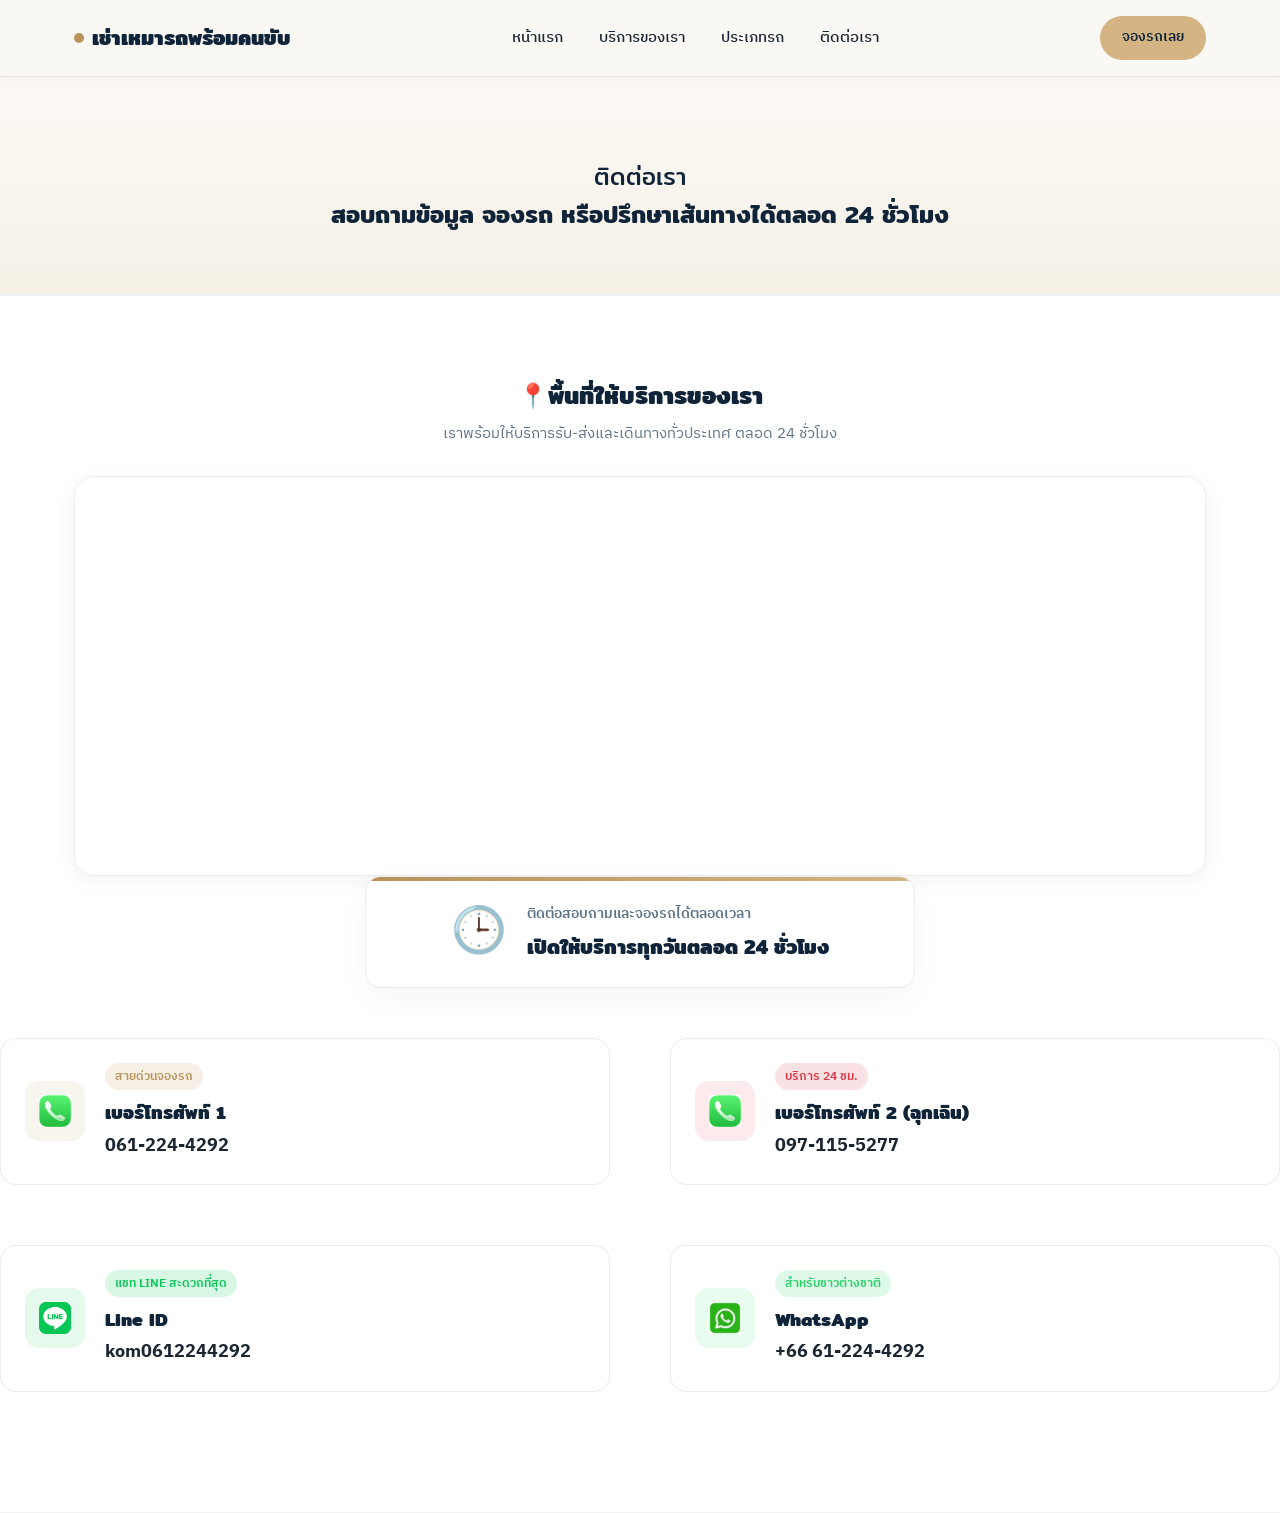
==== contact.html @ a7f238af "Add files via upload" ====
<!doctype html>
<html lang="th">
  <head>
    <meta charset="UTF-8" />
    <meta name="viewport" content="width=device-width, initial-scale=1.0" />
    <title>เช่าเหมารถพร้อมคนขับ | บริการรถส่วนตัว 24 ชม.</title>

    <link rel="preconnect" href="https://fonts.googleapis.com" />
    <link rel="preconnect" href="https://fonts.gstatic.com" crossorigin />
    <link
      href="https://fonts.googleapis.com/css2?family=IBM+Plex+Sans+Thai:wght@300;400;500;600&family=Mitr:wght@300;400;500;600&display=swap"
      rel="stylesheet"
    />

    <link rel="stylesheet" href="style.css?v=4" />
  </head>
  <body>
    <header class="navbar">
      <div class="container nav-inner">
        <a href="index.html" class="logo"
          ><span class="logo-mark"></span>เช่าเหมารถพร้อมคนขับ</a
        >
        <nav class="nav-links">
          <a href="index.html">หน้าแรก</a>
          <a href="services.html">บริการของเรา</a>
          <a href="vehicles.html">ประเภทรถ</a>
          <a href="contact.html">ติดต่อเรา</a>
        </nav>

        <div style="display: flex; align-items: center; gap: 10px">
          <a href="contact.html" class="nav-cta">จองรถเลย</a>
          <button class="hamburger-menu" aria-label="เปิดเมนู">
            <span></span>
            <span></span>
            <span></span>
          </button>
        </div>
      </div>
    </header>
    <!-- ใส่โค้ดนี้ไว้ก่อนปิดแท็ก body ในทุกๆ หน้า -->
    <script>
      document.addEventListener("DOMContentLoaded", function () {
        const hamburger = document.querySelector(".hamburger-menu");
        const navLinks = document.querySelector(".nav-links");

        if (hamburger && navLinks) {
          hamburger.addEventListener("click", function () {
            // สั่งเปิด-ปิดคลาส active เพื่อแสดง/ซ่อนเมนู
            navLinks.classList.toggle("active");
          });
        }
      });
    </script>
  </body>
</html>

<section class="page-header">
  <div class="container">
    <h1
      style="
        font-size: clamp(
          1.2rem,
          2.5vw,
          1.5rem
        ); /* ปรับขนาดให้เล็กลงตรงนี้ครับ */
        line-height: 1.6;
        font-weight: 400;
        max-width: 800px;
        margin: 0 auto;
      "
    >
      ติดต่อเรา<br />
      <strong style="color: var(--navy); font-weight: 600"
        >สอบถามข้อมูล จองรถ หรือปรึกษาเส้นทางได้ตลอด 24 ชั่วโมง</strong
      >
    </h1>
  </div>
</section>

<!-- เริ่มต้นส่วนที่ต้องการเปลี่ยนสีพื้นหลัง (ตัวอย่างใช้สีขาว --white หรือเปลี่ยนโค้ดสีได้ตามใจชอบ) -->
<section
  style="
    background-color: var(--white);
    padding: 60px 0;
    border-top: 1px solid rgba(15, 36, 56, 0.05);
    border-bottom: 1px solid rgba(15, 36, 56, 0.05);
  "
>
  <!-- ส่วนแผนที่หรือจุดให้บริการ (Google Maps Embed) -->
  <section style="padding: 20px 0 60px 0">
    <div class="container">
      <div style="text-align: center; margin-bottom: 30px">
        <h2 style="font-size: 1.5rem; color: var(--navy); margin-bottom: 8px">
          📍พื้นที่ให้บริการของเรา
        </h2>
        <p style="color: var(--slate); font-size: 0.95rem">
          เราพร้อมให้บริการรับ-ส่งและเดินทางทั่วประเทศ ตลอด 24 ชั่วโมง
        </p>
      </div>

      <!-- กรอบแผนที่สไตล์พรีเมียม -->
      <div
        style="
          width: 100%;
          height: 400px;
          border-radius: 20px;
          overflow: hidden;
          border: 1px solid rgba(15, 36, 56, 0.08);
          box-shadow: 0 4px 20px rgba(15, 36, 56, 0.06);
        "
      >
        <iframe
          src="https://www.google.com/maps/embed?pb=!1m18!1m12!1m3!1d3875.564756858169!2d100.5018!3d13.7563!2m3!1f0!2f0!3f0!3m2!1i1024!2i768!4f13.1!3m3!1m2!1s0x0%3A0x0!2zMTPCsDQ1JzIyLjciTiAxMDDCsDMwJzA2LjUiRQ!5e0!3m2!1sth!2sth!4v1620000000000!5m2!1sth!2sth"
          width="100%"
          height="100%"
          style="border: 0"
          allowfullscreen=""
          loading="lazy"
          referrerpolicy="no-referrer-when-downgrade"
        >
        </iframe>
      </div>
    </div>

    <!-- ส่วนเวลาทำการ: ดีไซน์ใหม่แบบแบนเนอร์มีมิติ -->
    <div class="service-hours-banner">
      <div class="hours-icon">🕒</div>
      <div class="hours-text">
        <span class="hours-subtitle">ติดต่อสอบถามและจองรถได้ตลอดเวลา</span>
        <h3 class="hours-title">เปิดให้บริการทุกวันตลอด 24 ชั่วโมง</h3>
      </div>
    </div>

    <!-- ส่วนรายการติดต่อ: ดีไซน์ใหม่ระดับมืออาชีพ (Pro Contact Cards) -->
    <div class="contact-grid">
      <!-- เบอร์โทรศัพท์ 1 -->
      <a href="tel:0612244292" class="pro-contact-card">
        <div class="pro-icon-box phone-icon">
          <img
            src="hp.jpg"
            alt="เบอร์โทรศัพท์ 1"
            onerror="this.style.display = 'none'"
          />
        </div>
        <div class="pro-contact-info">
          <span class="pro-badge">สายด่วนจองรถ</span>
          <h3>เบอร์โทรศัพท์ 1</h3>
          <p>061-224-4292</p>
        </div>
      </a>

      <!-- เบอร์โทรศัพท์ 2 (ฉุกเฉิน) -->
      <a href="tel:0971155277" class="pro-contact-card">
        <div class="pro-icon-box emergency-icon">
          <img
            src="hp.jpg"
            alt="เบอร์โทรศัพท์ 2"
            onerror="this.style.display = 'none'"
          />
        </div>
        <div class="pro-contact-info">
          <span class="pro-badge badge-emergency">บริการ 24 ชม.</span>
          <h3>เบอร์โทรศัพท์ 2 (ฉุกเฉิน)</h3>
          <p>097-115-5277</p>
        </div>
      </a>

      <!-- Line ID -->
      <a href="https://line.me/ti/p/kom0612244292" class="pro-contact-card">
        <div class="pro-icon-box line-icon">
          <img
            src="line.png"
            alt="Line ID"
            onerror="this.style.display = 'none'"
          />
        </div>
        <div class="pro-contact-info">
          <span class="pro-badge badge-line">แชท LINE สะดวกที่สุด</span>
          <h3>Line ID</h3>
          <p>kom0612244292</p>
        </div>
      </a>

      <!-- WhatsApp -->
      <a href="https://wa.me/66612244292" class="pro-contact-card">
        <div class="pro-icon-box wa-icon">
          <img
            src="wa.png"
            alt="WhatsApp"
            onerror="this.style.display = 'none'"
          />
        </div>
        <div class="pro-contact-info">
          <span class="pro-badge badge-wa">สำหรับชาวต่างชาติ</span>
          <h3>WhatsApp</h3>
          <p>+66 61-224-4292</p>
        </div>
      </a>
    </div>
  </section>
</section>
---- style.css ----
/* ===== 1. โทเค็นดีไซน์ (Design Tokens) ===== 
รวมค่าสี/ฟอนต์ไว้ที่เดียว เพื่อให้แก้ไขทั้งเว็บได้จากจุดเดียว */
:root {
  --navy: #0f2438; /* สีหลัก: น้ำเงินกรมท่าเข้ม สื่อถึงความน่าเชื่อถือ */
  --navy-light: #1b3a57;
  --cream: #faf8f4; /* พื้นหลังอ่อน */
  --brass: #b8925a; /* สีทองเหลือง: จุดเน้น หรูแต่ไม่ฉูดฉาด */
  --brass-light: #d4b483;
  --slate: #5c7285; /* ข้อความรอง */
  --ink: #1a2632; /* ข้อความหลัก */
  --white: #ffffff;

  --font-display: "Mitr", sans-serif;
  --font-body: "IBM Plex Sans Thai", sans-serif;
}

* {
  margin: 0;
  padding: 0;
  box-sizing: border-box;
}

html {
  scroll-behavior: smooth;
}

body {
  font-family: var(--font-body);
  color: var(--ink);
  background: var(--cream);
  line-height: 1.6;
}

h1,
h2,
h3,
.display {
  font-family: var(--font-display);
  color: var(--navy);
}

a {
  text-decoration: none;
  color: inherit;
}
ul {
  list-style: none;
}

/* Focus visibility สำหรับผู้ใช้ keyboard */
a:focus-visible,
button:focus-visible {
  outline: 2px solid var(--brass);
  outline-offset: 3px;
}

.container {
  max-width: 1180px;
  margin: 0 auto;
  padding: 0 24px;
}

/* ===== 2. Navbar ===== */
.navbar {
  position: sticky;
  top: 0;
  z-index: 100;
  background: rgba(250, 248, 244, 0.92);
  backdrop-filter: blur(8px);
  border-bottom: 1px solid rgba(15, 36, 56, 0.08);
  box-shadow: 0 4px 20px rgba(15, 36, 56, 0.04);
}

.nav-inner {
  display: flex;
  align-items: center;
  justify-content: space-between;
  height: 76px;
}

.logo {
  font-family: var(--font-display);
  font-weight: 700;
  font-size: 1.3rem;
  color: var(--navy);
  display: flex;
  align-items: center;
  gap: 8px;
}

.logo-mark {
  width: 10px;
  height: 10px;
  border-radius: 50%;
  background: var(--brass);
  display: inline-block;
}

.nav-links {
  display: flex;
  gap: 36px;
  font-weight: 500;
  font-size: 0.95rem;
}

.nav-links a {
  position: relative;
  padding: 4px 0;
  transition: color 0.2s;
}

.nav-links a::after {
  content: "";
  position: absolute;
  left: 0;
  bottom: -2px;
  width: 0;
  height: 2px;
  background: var(--brass);
  transition: width 0.25s ease;
}

.nav-links a:hover::after {
  width: 100%;
}
.nav-links a:hover {
  color: var(--brass);
}

.nav-cta {
  background: var(--brass-light); /* เปลี่ยนพื้นหลังเป็นสีทองอ่อน */
  color: var(
    --navy
  ) !important; /* เปลี่ยนสีข้อความเป็นสีกรมท่า เพื่อให้อ่านง่ายบนพื้นสีอ่อน */
  padding: 10px 22px;
  border-radius: 999px;
  font-weight: 600;
  font-size: 0.9rem;
  transition:
    background 0.2s,
    color 0.2s,
    transform 0.2s;
}

.nav-cta:hover {
  background: var(--brass); /* เปลี่ยนพื้นหลังเป็นสีทองเข้มเมื่อเอาเมาส์วาง */
  color: var(
    --white
  ) !important; /* เปลี่ยนสีข้อความเป็นสีขาวเพื่อให้ดูมีมิติขึ้น */
  transform: translateY(-1px);
}

.nav-toggle {
  display: none;
}

/* ===== การตั้งค่าเมนูมือถือ (Hamburger) ===== */
.hamburger-menu {
  display: none; /* ซ่อนในหน้าจอคอม */
  background: none;
  border: none;
  cursor: pointer;
  padding: 8px;
  gap: 5px;
  flex-direction: column;
}

.hamburger-menu span {
  display: block;
  width: 25px;
  height: 3px;
  background-color: var(--navy);
  border-radius: 3px;
  transition: all 0.3s ease;
}

/* ===== การตั้งค่าเมนูมือถือ (Hamburger) ฉบับสมบูรณ์ ===== */
@media (max-width: 768px) {
  /* ล้างค่าเก่าที่อาจซ่อนเมนูไว้ */
  .nav-links {
    display: flex !important;
    position: absolute;
    top: 76px;
    left: 0;
    width: 100%;
    background: var(--white);
    flex-direction: column;
    padding: 20px;
    box-shadow: 0 10px 20px rgba(0, 0, 0, 0.05);
    gap: 20px;
    text-align: center;
    transform: translateY(-150%);
    opacity: 0;
    transition: all 0.3s ease;
    pointer-events: none;
    z-index: 99;
  }

  .nav-links.active {
    transform: translateY(0);
    opacity: 1;
    pointer-events: auto;
  }

  .hamburger-menu {
    display: flex !important;
  }

  .nav-cta {
    display: none !important;
  }
}

/* ===== 3. Hero Section ===== */
.hero {
  position: relative;
  padding: 100px 0 120px;
  overflow: hidden;
  /* เปลี่ยนพื้นหลังเป็นสีสว่าง โทนครีมอบอุ่น */
  background: linear-gradient(180deg, #fdfaf6 0%, #f0ebe1 100%);
  color: var(--navy);
}

/* ลาย dot-grid ปรับให้จุดจางลงเพื่อให้เข้ากับพื้นหลังสีสว่าง */
.hero::before {
  content: "";
  position: absolute;
  inset: 0;
  background-image: radial-gradient(
    rgba(15, 36, 56, 0.05) 1px,
    transparent 1px
  );
  background-size: 26px 26px;
  -webkit-mask-image: linear-gradient(
    180deg,
    rgba(0, 0, 0, 0.4),
    transparent 75%
  );
  mask-image: linear-gradient(180deg, rgba(0, 0, 0, 0.4), transparent 75%);
  z-index: 1;
}

.hero-inner {
  position: relative;
  z-index: 2;
  max-width: 720px;
}

.route-svg {
  z-index: 1;
}

/* ปรับสีป้ายกำกับ (Eyebrow) ให้อ่านง่ายบนพื้นสว่าง */
.hero-eyebrow {
  display: inline-flex;
  align-items: center;
  gap: 8px;
  font-size: 0.8rem;
  font-weight: 600;
  letter-spacing: 0.08em;
  color: var(--navy);
  background: rgba(184, 146, 90, 0.15);
  border: 1px solid rgba(184, 146, 90, 0.4);
  padding: 6px 16px;
  border-radius: 999px;
  margin-bottom: 28px;
}

/* ปรับสีหัวข้อและข้อความให้เป็นสีกรมท่า (Navy) เพื่อตัดกับพื้นหลังสว่าง */
.hero h1 {
  color: var(--navy);
  font-size: clamp(1.8rem, 3.6vw, 2.6rem);
  font-weight: 700;
  line-height: 1.3;
  margin-bottom: 22px;
}

.hero h1 .accent {
  color: var(--brass);
}

.hero p {
  font-size: 1.1rem;
  color: var(--slate);
  max-width: 560px;
  margin-bottom: 36px;
}

.hero-actions {
  display: flex;
  gap: 16px;
  flex-wrap: wrap;
}

.btn-primary,
.btn-secondary {
  display: inline-flex;
  align-items: center;
  gap: 8px;
  padding: 15px 30px;
  border-radius: 999px;
  font-weight: 600;
  font-size: 0.98rem;
  transition:
    transform 0.2s,
    box-shadow 0.2s,
    background 0.2s;
}

/* ปุ่มหลัก (จองรถตอนนี้) สีทองอ่อน ตัวหนังสือสีดำ */
.btn-primary {
  background: var(--brass-light); /* พื้นหลังสีทองอ่อน */
  color: #000000; /* ตัวหนังสือสีดำ */
  transition: all 0.2s ease;
}

/* เมื่อเอาเมาส์วาง เปลี่ยนเป็นสีทองเข้ม ตัวหนังสือสีขาว */
.btn-primary:hover {
  transform: translateY(-2px);
  box-shadow: 0 10px 30px rgba(184, 146, 90, 0.25);
  background: var(--brass); /* เปลี่ยนเป็นสีทองเข้ม */
  color: var(--white); /* เปลี่ยนตัวหนังสือเป็นสีขาว */
}

/* ปุ่มรองเปลี่ยนเป็นขอบสีกรมท่า */
.btn-secondary {
  border: 1px solid var(--navy);
  color: var(--navy);
}

.btn-secondary:hover {
  background: rgba(15, 36, 56, 0.05);
}

/* แถบสถิติความน่าเชื่อถือ ใต้ปุ่ม CTA */
.hero-stats {
  display: flex;
  gap: 40px;
  margin-top: 56px;
  padding-top: 32px;
  border-top: 1px solid rgba(15, 36, 56, 0.1);
  flex-wrap: wrap;
}

.hero-stat strong {
  display: block;
  font-family: var(--font-display);
  font-size: 1.6rem;
  font-weight: 700;
  color: var(--navy);
  line-height: 1;
  margin-bottom: 6px;
}

.hero-stat span {
  font-size: 0.82rem;
  color: var(--slate);
}

/* เส้นทางประดิษฐ์ (route line) ปรับให้สีทองเหลืองเข้มขึ้นเล็กน้อยเพื่อให้เห็นชัด */
.route-svg {
  position: absolute;
  top: 0;
  right: -5%;
  width: 65%;
  height: 100%;
  z-index: 1;
  opacity: 0.7;
}

.route-path {
  fill: none;
  stroke: rgba(184, 146, 90, 0.8);
  stroke-width: 2.5;
  stroke-dasharray: 10 10;
  stroke-linecap: round;
  stroke-dashoffset: 1000;
  animation: draw-route 3.5s ease-out forwards 0.3s;
}

.route-dot {
  fill: var(--brass);
  opacity: 0;
  animation: fade-in 0.6s ease forwards;
}

@keyframes draw-route {
  to {
    stroke-dashoffset: 0;
  }
}

@keyframes fade-in {
  to {
    opacity: 1;
  }
}

@media (prefers-reduced-motion: reduce) {
  .route-path {
    animation: none;
    stroke-dashoffset: 0;
  }
  .route-dot {
    animation: none;
    opacity: 1;
  }
}

/* ===== 4. จุดเด่นบริการ ===== */
.features {
  padding: 90px 0;
}

.section-head {
  text-align: center;
  max-width: 600px;
  margin: 0 auto 56px;
}

.section-head .eyebrow {
  font-size: 0.85rem;
  font-weight: 600;
  letter-spacing: 0.1em;
  color: var(--brass);
  text-transform: uppercase;
  margin-bottom: 12px;
  display: block;
}

.section-head h2 {
  font-size: clamp(1.6rem, 3vw, 2.2rem);
  font-weight: 700;
}

.feature-grid {
  display: grid;
  grid-template-columns: repeat(4, 1fr);
  gap: 24px;
}

.feature-card {
  position: relative;
  background: var(--white);
  border: 1px solid rgba(15, 36, 56, 0.07);
  border-radius: 18px;
  padding: 34px 26px;
  text-align: left;
  overflow: hidden;
  transition:
    transform 0.25s ease,
    box-shadow 0.25s ease,
    border-color 0.25s ease;
}

/* เส้นไฮไลต์บนขอบบนของการ์ด ค่อยๆ ปรากฏตอน hover */
.feature-card::before {
  content: "";
  position: absolute;
  top: 0;
  left: 0;
  width: 100%;
  height: 3px;
  background: linear-gradient(90deg, var(--brass), var(--brass-light));
  transform: scaleX(0);
  transform-origin: left;
  transition: transform 0.3s ease;
}

.feature-card:hover {
  transform: translateY(-6px);
  box-shadow: 0 16px 40px rgba(15, 36, 56, 0.1);
  border-color: rgba(184, 146, 90, 0.4);
}

.feature-card:hover::before {
  transform: scaleX(1);
}

.feature-icon {
  width: 52px;
  height: 52px;
  border-radius: 14px;
  background: linear-gradient(
    135deg,
    rgba(184, 146, 90, 0.16),
    rgba(184, 146, 90, 0.05)
  );
  display: flex;
  align-items: center;
  justify-content: center;
  margin-bottom: 20px;
  transition: background 0.25s ease;
}

.feature-card:hover .feature-icon {
  background: linear-gradient(
    135deg,
    rgba(184, 146, 90, 0.28),
    rgba(184, 146, 90, 0.1)
  );
}

.feature-icon svg {
  width: 26px;
  height: 26px;
  stroke: var(--navy);
}

.feature-card h3 {
  font-size: 1.08rem;
  font-weight: 600;
  margin-bottom: 8px;
}

.feature-card p {
  font-size: 0.92rem;
  color: var(--slate);
}

/* ===== Responsive ===== */
@media (max-width: 900px) {
  .feature-grid {
    grid-template-columns: repeat(2, 1fr);
  }
}

@media (max-width: 720px) {
  .nav-links {
    display: none;
  }
  .hero {
    padding: 70px 0 100px;
  }
  .route-svg {
    width: 100%;
    opacity: 0.5;
  }
  .feature-grid {
    grid-template-columns: 1fr;
  }
  .hero-stats {
    gap: 28px;
    margin-top: 40px;
    padding-top: 24px;
  }
}

/* ===== 5. พื้นที่บริการ (Service Area) ===== */
.service-area {
  padding: 90px 0;
  background: var(
    --white
  ); /* ใช้พื้นหลังสีขาวเพื่อให้ตัดกับส่วน Features ที่เป็นสีครีม */
  border-top: 1px solid rgba(15, 36, 56, 0.05);
}

.area-grid {
  display: grid;
  grid-template-columns: repeat(2, 1fr); /* แบ่งเป็น 2 คอลัมน์ */
  gap: 24px;
}

.area-card {
  background: var(--cream);
  padding: 32px;
  border-radius: 16px;
  border: 1px solid rgba(15, 36, 56, 0.05);
  transition:
    transform 0.25s ease,
    box-shadow 0.25s ease,
    border-color 0.25s ease;

  /* เพิ่ม 2 บรรทัดนี้เพื่อให้การ์ดจัดเรียงแนวตั้งได้ยืดหยุ่น */
  display: flex;
  flex-direction: column;
}

.area-card:hover {
  transform: translateY(-4px);
  box-shadow: 0 12px 30px rgba(15, 36, 56, 0.06);
  border-color: rgba(184, 146, 90, 0.637);
}

/* ดันข้อความบรรทัดสุดท้ายให้ไปอยู่ล่างสุดของกล่องเสมอ */
.area-card h3:last-child {
  margin-top: auto;
  padding-top: 16px; /* เพิ่มระยะห่างด้านบนให้ดูไม่อึดอัด */
  font-size: 1rem; /* ปรับขนาดตัวอักษรให้เล็กลงนิดหน่อยเพื่อให้ดูเป็นหมายเหตุ */
  color: var(--brass); /* เปลี่ยนเป็นสีทองเพื่อให้ดูแตกต่างจากหัวข้อจังหวัด */
}

.area-card h3 {
  font-size: 1.15rem;
  font-weight: 600;
  margin-bottom: 12px;
  color: var(--navy);
  display: flex;
  align-items: center;
  gap: 8px;
}

.area-card p {
  font-size: 0.95rem;
  color: var(--slate);
  line-height: 1.7;
}

/* ===== จัดระเบียบรายการจังหวัดให้ระยะบรรทัดเท่ากันทุกกล่อง ===== */
.area-list {
  display: grid;
  gap: 4px 16px;
  margin-bottom: 16px;
  align-content: start; /* หัวใจสำคัญ: สั่งไม่ให้บรรทัดยืดออกไปตามความสูงกล่อง */
}

/* แบบ 1 คอลัมน์ */
.area-list.col-1 {
  grid-template-columns: 1fr;
}

/* แบบ 2 คอลัมน์ */
.area-list.col-2 {
  grid-template-columns: 1fr 1fr;
}

.area-list p {
  padding: 2px 0; /* เพิ่มพื้นที่นิดหน่อยให้สระบน/ล่างของภาษาไทยไม่เบียดกัน */
}

/* Responsive สำหรับมือถือ */
@media (max-width: 768px) {
  .area-grid {
    grid-template-columns: 1fr; /* ปรับให้เป็นคอลัมน์เดียวบนมือถือ */
  }
}

/* ===== การตั้งค่าเมนูมือถือ (Hamburger + ปุ่มจอง) ===== */
@media (max-width: 768px) {
  /* ปรับขนาดโลโก้ให้เล็กลงนิดหน่อย จะได้มีที่วางปุ่ม 2 อันฝั่งขวา */
  .logo {
    font-size: 1.05rem;
  }
}

/* ===== 6. หน้าบริการของเรา (Services Page) ===== */
.page-header {
  padding: 80px 0 60px;
  text-align: center;
  /* ไล่สีพื้นหลังให้ดูอบอุ่นและเชื่อมโยงกับหน้าแรก */
  background: linear-gradient(180deg, #fdfaf6 0%, #f4f0e6 100%);
  border-bottom: 1px solid rgba(15, 36, 56, 0.05);
}

.page-header h1 {
  font-size: clamp(1.8rem, 4vw, 2.6rem);
  color: var(--navy);
  margin-bottom: 16px;
}

.page-header p {
  color: var(--slate);
  font-size: 1.05rem;
  max-width: 650px;
  margin: 0 auto;
  line-height: 1.7;
}

.services-detail {
  padding: 80px 0;
  background: var(--white);
}

.service-grid {
  display: grid;
  grid-template-columns: repeat(2, 1fr); /* แบ่ง 2 คอลัมน์บนจอคอม */
  gap: 30px;
}

.service-item {
  display: flex; /* จัดไอคอนกับข้อความให้อยู่แนวนอน */
  gap: 24px;
  padding: 40px;
  background: var(--cream);
  border-radius: 20px;
  border: 1px solid rgba(15, 36, 56, 0.05);
  transition: all 0.3s ease;
}

.service-item:hover {
  transform: translateY(-6px);
  box-shadow: 0 15px 35px rgba(15, 36, 56, 0.06);
  border-color: rgba(184, 146, 90, 0.4);
}

.service-emoji {
  font-size: 2.5rem;
  background: var(--white);
  min-width: 80px;
  height: 80px;
  display: flex;
  align-items: center;
  justify-content: center;
  border-radius: 16px;
  box-shadow: 0 4px 15px rgba(0, 0, 0, 0.03);
}

.service-content h2 {
  font-size: 1.25rem;
  margin-bottom: 12px;
  color: var(--navy);
}

.service-content p {
  font-size: 0.95rem;
  color: var(--slate);
}

/* ปรับให้รองรับหน้าจอมือถือ */
@media (max-width: 900px) {
  .service-grid {
    grid-template-columns: 1fr; /* เปลี่ยนเป็น 1 คอลัมน์บนมือถือ */
  }
}

@media (max-width: 600px) {
  .service-item {
    flex-direction: column; /* ให้ไอคอนไปอยู่ด้านบนข้อความบนจอมือถือเล็กๆ */
    padding: 30px 24px;
    gap: 16px;
  }

  .service-emoji {
    width: 70px;
    height: 70px;
    min-width: 70px;
    font-size: 2rem;
  }
}

/* ===== 7. หน้าประเภทรถ (Vehicles Page) ===== */
.vehicle-fleet {
  padding: 60px 0 100px;
  background: var(--white);
}

.vehicle-grid {
  display: grid;
  grid-template-columns: repeat(4, 1fr); /* บังคับให้แสดงผลแถวละ 4 คอลัมน์ */
  gap: 20px; /* ปรับระยะห่างลงเล็กน้อย เพื่อไม่ให้การ์ดเบียดกันเกินไปบนจอคอม */
  justify-content: center;
}

/* ตกแต่งกล่องการ์ดรถให้มีความพรีเมียมและมืออาชีพขึ้น */
.vehicle-card {
  background: var(--white);
  border-radius: 20px;
  overflow: hidden;
  border: 1px solid rgba(15, 36, 56, 0.08);
  box-shadow: 0 4px 20px rgba(15, 36, 56, 0.04);
  transition:
    transform 0.3s ease,
    box-shadow 0.3s ease;
  display: flex;
  flex-direction: column;
}

.vehicle-card:hover {
  transform: translateY(-8px);
  box-shadow: 0 15px 35px rgba(15, 36, 56, 0.1);
}

/* ควบคุมการแสดงผลรูปภาพรถ */
.vehicle-image {
  height: 200px;
  width: 100%;
  overflow: hidden;
  background: #f4f4f4;
  display: flex;
  align-items: center;
  justify-content: center;
}

.vehicle-image img {
  width: 100%;
  height: 100%;
  object-fit: cover; /* ตัดภาพให้เต็มกรอบสวยงามโดยสัดส่วนไม่เพี้ยน */
  transition: transform 0.5s ease;
}

.vehicle-card:hover .vehicle-image img {
  transform: scale(1.05); /* เอฟเฟกต์ซูมภาพเล็กน้อยเมื่อชี้เมาส์ */
}

.vehicle-info {
  padding: 24px;
  display: flex;
  flex-direction: column;
  flex-grow: 1;
}

.vehicle-info h2 {
  font-size: 1.3rem;
  margin-bottom: 12px;
}

/* สเปกรถ เช่น ที่นั่ง กระเป๋า */
.vehicle-specs {
  display: flex;
  gap: 16px;
  margin-bottom: 16px;
  padding-bottom: 16px;
  border-bottom: 1px solid rgba(15, 36, 56, 0.06);
}

.spec-item {
  font-size: 0.9rem;
  color: var(--navy);
  font-weight: 500;
  display: flex;
  align-items: center;
  gap: 4px;
}

.vehicle-info p {
  font-size: 0.95rem;
  color: var(--slate);
  margin-bottom: 20px;
  line-height: 1.6;
  flex-grow: 1;
}

.vehicle-price {
  font-size: 0.95rem;
  color: var(--slate);
  margin-bottom: 20px;
}

.vehicle-price strong {
  font-size: 1.4rem;
  color: var(--brass);
  font-family: var(--font-display);
}

/* เพิ่มส่วนนี้เพื่อให้หน้าเว็บยังดูสวยงามบนแท็บเล็ตและมือถือ */
@media (max-width: 1024px) {
  .vehicle-grid {
    grid-template-columns: repeat(
      2,
      1fr
    ); /* ถ้าจอเล็กลงระดับแท็บเล็ต ให้เหลือแถวละ 2 */
  }
}

@media (max-width: 600px) {
  .vehicle-grid {
    grid-template-columns: 1fr; /* บนจอมือถือ ให้เรียงแถวละ 1 กล่อง */
  }
}

/* สไตล์สำหรับข้อความลิงก์ดูรูปภาพเพิ่มเติม */
.photo-link-wrap {
  text-align: center;
  margin-top: 12px; /* เว้นระยะห่างจากปุ่มด้านบนเล็กน้อย */
}

.photo-link {
  font-size: 0.9rem;
  color: var(
    --slate
  ); /* ใช้สีเทาเข้มแบบข้อความรอง เพื่อไม่ให้เด่นแข่งกับปุ่มหลัก */
  text-decoration: underline; /* ขีดเส้นใต้เพื่อให้รู้ว่ากดได้ */
  transition: color 0.2s ease;
}

.photo-link:hover {
  color: var(--brass); /* เปลี่ยนเป็นสีทองเมื่อเอาเมาส์วาง */
}

/* ===== 8. หน้าติดต่อเรา (Contact Page) ===== */
.contact-page {
  padding: 80px 0;
}

.contact-grid {
  display: grid;
  grid-template-columns: 1fr 1fr;
  gap: 60px;
  margin-top: 40px;
}

.contact-card {
  display: flex;
  align-items: center;
  gap: 20px;
  padding: 20px;
  background: var(--white);
  border-radius: 16px;
  border: 1px solid rgba(15, 36, 56, 0.05);
  margin-bottom: 20px;
  transition: transform 0.2s ease;
}

.contact-card:hover {
  transform: translateX(10px);
  border-color: var(--brass);
}

.contact-card span {
  font-size: 2rem;
}

.contact-card h3 {
  font-size: 1.1rem;
  color: var(--navy);
}

.contact-card p {
  color: var(--slate);
  font-weight: 600;
}

/* ตกแต่งกล่องให้มีความมืออาชีพ */
.glass-card {
  background: var(--white) !important;
  border: 1px solid rgba(15, 36, 56, 0.08) !important;
  box-shadow: 0 4px 12px rgba(0, 0, 0, 0.04); /* เพิ่มเงาบางๆ */
  border-radius: 12px !important;
  padding: 15px 25px !important;
  transition: all 0.3s ease !important;
}

.glass-card:hover {
  box-shadow: 0 8px 24px rgba(184, 146, 90, 0.15); /* เงาสีทองเมื่อเอาเมาส์วาง */
  transform: translateY(-2px);
}

.icon-box {
  width: 50px;
  height: 50px;
  background: rgba(184, 146, 90, 0.1);
  display: flex;
  align-items: center;
  justify-content: center;
  border-radius: 12px;
  font-size: 1.5rem;
  margin-right: 15px;
}

@media (max-width: 768px) {
  .contact-grid {
    grid-template-columns: 1fr;
  }
}

/* สไตล์สำหรับกล่องรูปภาพที่สามารถเลื่อน (Slider) ได้ภายในกรอบเดียว */
.image-slider-container {
  display: flex;
  overflow-x: auto; /* เปิดให้เลื่อนรูปภาพไปทางซ้าย-ขวาได้ */
  scroll-snap-type: x mandatory; /* ล็อกตำแหน่งรูปภาพให้หยุดพอดีกรอบเวลาเลื่อน */
  scrollbar-width: none; /* ซ่อน Scrollbar สำหรับ Firefox */
  -ms-overflow-style: none; /* ซ่อน Scrollbar สำหรับ IE/Edge */
  width: 100%;
  height: 100%;
  -webkit-overflow-scrolling: touch; /* ช่วยให้มือถือ (iOS/Android) เลื่อนได้อย่างลื่นไหล */
}

.image-slider-container::-webkit-scrollbar {
  display: none; /* ซ่อน Scrollbar สำหรับ Chrome/Safari */
}

.slider-item {
  flex: 0 0 100%; /* บังคับให้แต่ละรูปแสดงเต็มกรอบพอดี */
  width: 100%;
  height: 100%;
  scroll-snap-align: start;
}

.slider-item img {
  width: 100%;
  height: 100%;
  object-fit: cover;
}

/* คำแนะนำบอกผู้ใช้งานว่าสามารถปัดดูรูปเพิ่มเติมได้ */
.scroll-hint {
  font-size: 0.8rem;
  color: var(--slate);
  margin-top: 4px;
  font-weight: 400;
}

/* จัดการให้แกลเลอรีรูปภาพเป็น 1 คอลัมน์เมื่อเปิดบนมือถือ/แท็บเล็ต */
@media (max-width: 900px) {
  .gallery-grid {
    grid-template-columns: 1fr !important; /* บังคับให้เหลือแถวละ 1 รูป */
    gap: 20px !important; /* ลดระยะห่างระหว่างกรอบรูปให้พอดีกับจอมือถือ */
  }
}

/* =========================================
   ดีไซน์หน้าติดต่อเรา (Professional Contact)
   ========================================= */

/* 1. แบนเนอร์เวลาทำการ 24 ชม. */
.service-hours-banner {
  display: flex;
  align-items: center;
  justify-content: center;
  gap: 20px;
  background: var(--white);
  border: 1px solid rgba(15, 36, 56, 0.08);
  box-shadow: 0 10px 30px rgba(15, 36, 56, 0.04);
  padding: 24px 40px;
  border-radius: 16px;
  max-width: 550px;
  margin: 0 auto 50px auto;
  position: relative;
  overflow: hidden;
}

.service-hours-banner::before {
  content: "";
  position: absolute;
  top: 0;
  left: 0;
  width: 100%;
  height: 4px;
  background: linear-gradient(90deg, var(--brass), var(--brass-light));
}

.hours-icon {
  font-size: 2.8rem;
  line-height: 1;
}

.hours-text {
  text-align: left;
}

.hours-subtitle {
  font-size: 0.85rem;
  color: var(--slate);
  font-weight: 600;
}

.hours-title {
  font-size: 1.25rem;
  color: var(--navy);
  margin-top: 4px;
  font-weight: 700;
}

/* 2. การ์ดช่องทางการติดต่อ */
.pro-contact-card {
  display: flex;
  align-items: center;
  gap: 20px;
  padding: 24px;
  background: var(--white);
  border: 1px solid rgba(15, 36, 56, 0.08);
  border-radius: 16px;
  transition: all 0.3s ease;
  position: relative;
  overflow: hidden;
}

.pro-contact-card::before {
  content: "";
  position: absolute;
  top: 0;
  left: 0;
  width: 100%;
  height: 3px;
  background: linear-gradient(90deg, var(--brass), var(--brass-light));
  transform: scaleX(0);
  transform-origin: left;
  transition: transform 0.3s ease;
}

/* เอฟเฟกต์ Hover คล้ายหน้า index.html */
.pro-contact-card:hover {
  transform: translateY(-6px);
  box-shadow: 0 16px 40px rgba(15, 36, 56, 0.1);
  border-color: rgba(184, 146, 90, 0.3);
}

.pro-contact-card:hover::before {
  transform: scaleX(1);
}

/* 3. กล่องไอคอน */
.pro-icon-box {
  width: 60px;
  height: 60px;
  border-radius: 14px;
  display: flex;
  align-items: center;
  justify-content: center;
  flex-shrink: 0;
  transition: transform 0.3s ease;
}

.pro-contact-card:hover .pro-icon-box {
  transform: scale(1.1);
}

.pro-icon-box img {
  width: 32px;
  height: 32px;
  object-fit: contain;
}

/* สีพื้นหลังไอคอนเฉพาะแบรนด์ */
.pro-icon-box.phone-icon {
  background: rgba(184, 146, 90, 0.1);
}
.pro-icon-box.emergency-icon {
  background: rgba(220, 53, 69, 0.1);
}
.pro-icon-box.line-icon {
  background: rgba(6, 199, 85, 0.1);
}
.pro-icon-box.wa-icon {
  background: rgba(37, 211, 102, 0.1);
}

/* 4. ข้อความในการ์ด */
.pro-contact-info h3 {
  font-size: 1.15rem;
  color: var(--navy);
  margin: 4px 0;
}

.pro-contact-info p {
  font-size: 1.1rem;
  color: var(--ink);
  font-weight: 700;
  margin: 0;
}

/* 5. ป้ายกำกับ (Badge) */
.pro-badge {
  font-size: 0.75rem;
  font-weight: 600;
  padding: 4px 10px;
  border-radius: 999px;
  background: rgba(184, 146, 90, 0.15);
  color: var(--brass);
  display: inline-block;
  margin-bottom: 4px;
}

.pro-badge.badge-emergency {
  background: rgba(220, 53, 69, 0.15);
  color: #dc3545;
}
.pro-badge.badge-line {
  background: rgba(6, 199, 85, 0.15);
  color: #06c755;
}
.pro-badge.badge-wa {
  background: rgba(37, 211, 102, 0.15);
  color: #25d366;
}

/* 6. จัดการแสดงผลบนมือถือ */
@media (max-width: 600px) {
  .service-hours-banner {
    flex-direction: column;
    text-align: center;
    padding: 20px;
    gap: 12px;
  }
  .hours-text {
    text-align: center;
  }
  .pro-contact-card {
    padding: 20px;
  }
}
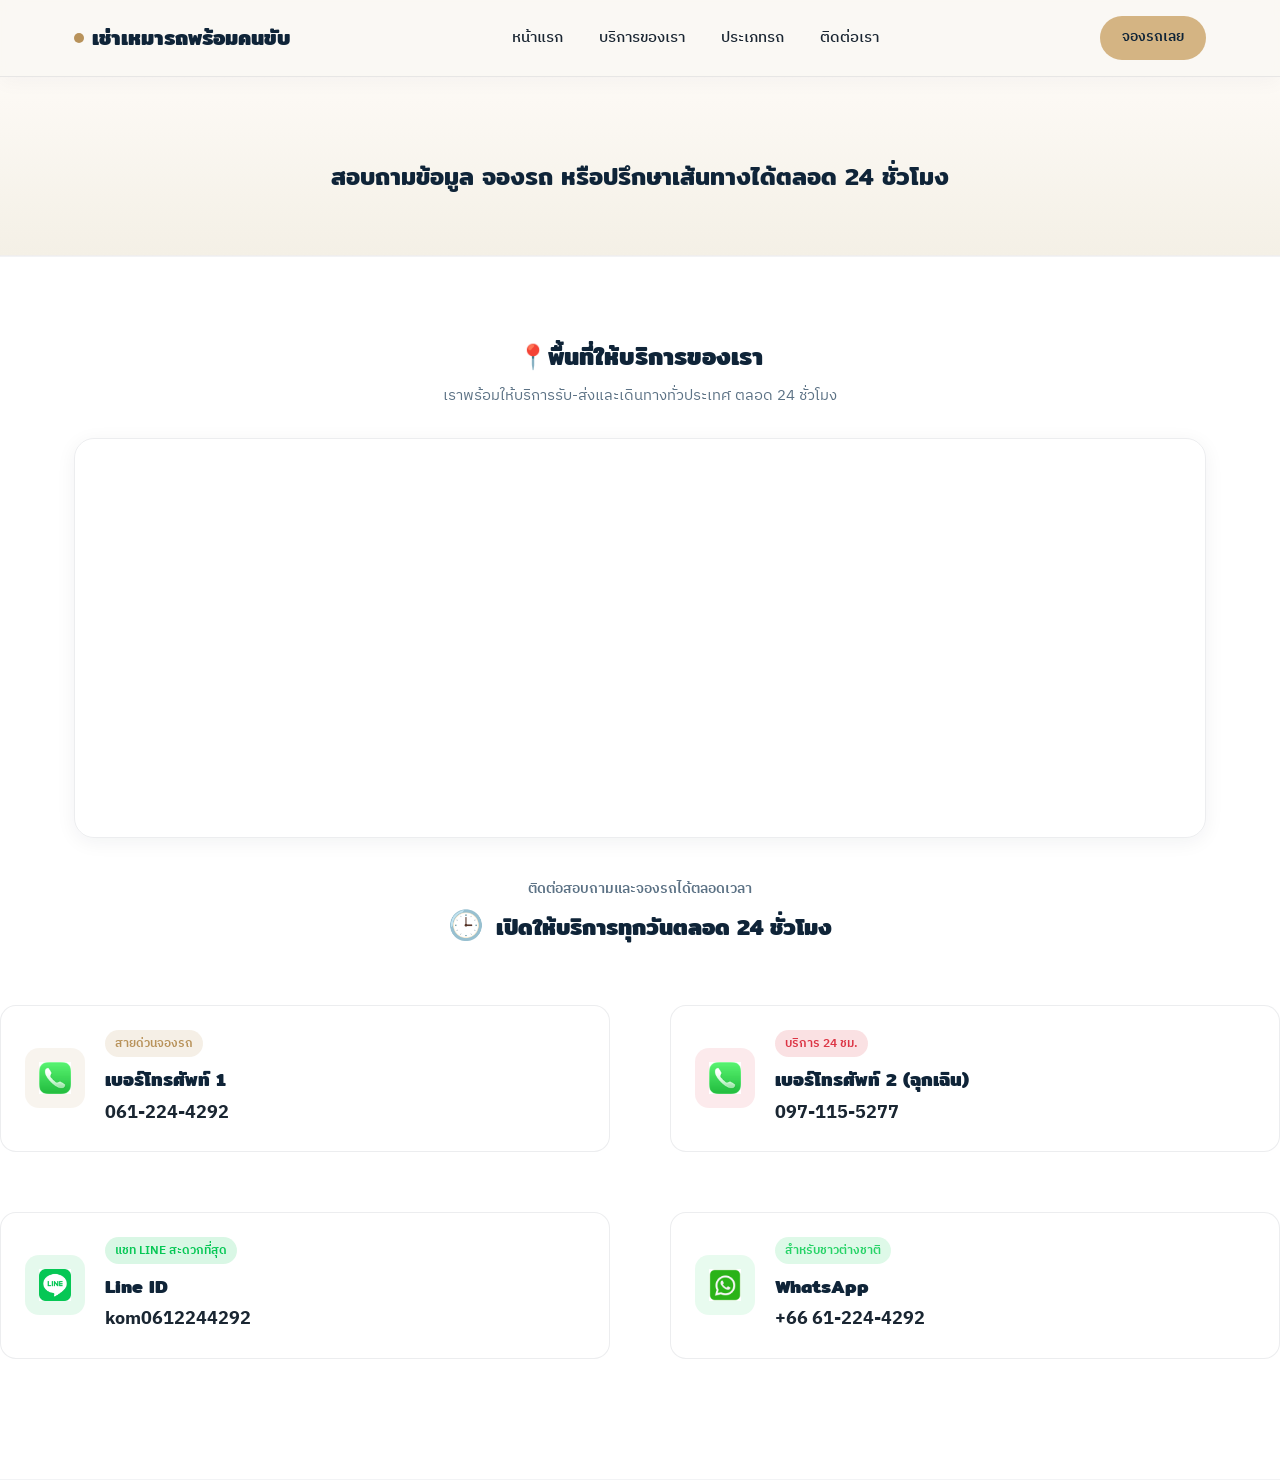
==== commit e26f93e8: "Add files via upload" ====
--- a/contact.html
+++ b/contact.html
@@ -69,7 +69,7 @@
         margin: 0 auto;
       "
     >
-      ติดต่อเรา<br />
+
       <strong style="color: var(--navy); font-weight: 600"
         >สอบถามข้อมูล จองรถ หรือปรึกษาเส้นทางได้ตลอด 24 ชั่วโมง</strong
       >
@@ -122,12 +122,32 @@
       </div>
     </div>
 
-    <!-- ส่วนเวลาทำการ: ดีไซน์ใหม่แบบแบนเนอร์มีมิติ -->
-    <div class="service-hours-banner">
-      <div class="hours-icon">🕒</div>
-      <div class="hours-text">
-        <span class="hours-subtitle">ติดต่อสอบถามและจองรถได้ตลอดเวลา</span>
-        <h3 class="hours-title">เปิดให้บริการทุกวันตลอด 24 ชั่วโมง</h3>
+    <!-- ส่วนเวลาทำการ: ดีไซน์แบบข้อความเรียบง่าย ไม่มีกรอบกล่อง -->
+    <div style="text-align: center; margin: 40px 0 60px 0">
+      <div
+        style="
+          display: flex;
+          flex-direction: column;
+          align-items: center;
+          gap: 8px;
+        "
+      >
+        <span style="font-size: 0.9rem; color: var(--slate); font-weight: 600"
+          >ติดต่อสอบถามและจองรถได้ตลอดเวลา</span
+        >
+        <div style="display: flex; align-items: center; gap: 12px">
+          <span style="font-size: 1.8rem; line-height: 1">🕒</span>
+          <h3
+            style="
+              margin: 0;
+              font-size: 1.4rem;
+              font-weight: 700;
+              color: var(--navy);
+            "
+          >
+            เปิดให้บริการทุกวันตลอด 24 ชั่วโมง
+          </h3>
+        </div>
       </div>
     </div>
 
--- a/style.css
+++ b/style.css
@@ -990,14 +990,29 @@
   font-weight: 400;
 }
 
-/* จัดการให้แกลเลอรีรูปภาพเป็น 1 คอลัมน์เมื่อเปิดบนมือถือ/แท็บเล็ต */
+/* จัดการให้แกลเลอรีรูปภาพรองรับ 6 คอลัมน์บนจอคอม และลดหลั่นลงตามขนาดจอ */
+@media (max-width: 1200px) {
+  .gallery-grid {
+    grid-template-columns: repeat(
+      4,
+      1fr
+    ) !important; /* จอเล็กลงมาหน่อย เหลือ 4 แถว */
+  }
+}
+
 @media (max-width: 900px) {
   .gallery-grid {
-    grid-template-columns: 1fr !important; /* บังคับให้เหลือแถวละ 1 รูป */
-    gap: 20px !important; /* ลดระยะห่างระหว่างกรอบรูปให้พอดีกับจอมือถือ */
-  }
-}
-
+    grid-template-columns: repeat(2, 1fr) !important; /* แท็บเล็ต เหลือ 2 แถว */
+    gap: 15px !important;
+  }
+}
+
+@media (max-width: 600px) {
+  .gallery-grid {
+    grid-template-columns: 1fr !important; /* มือถือ เหลือ 1 แถวเหมือนเดิม */
+    gap: 15px !important;
+  }
+}
 /* =========================================
    ดีไซน์หน้าติดต่อเรา (Professional Contact)
    ========================================= */
@@ -1179,3 +1194,99 @@
     padding: 20px;
   }
 }
+
+/* ===== 9. ความประทับใจของลูกค้า (Testimonials) ===== */
+.testimonials {
+  padding: 90px 0;
+  background: var(--white);
+  border-top: 1px solid rgba(15, 36, 56, 0.05);
+}
+
+.testimonial-grid {
+  display: grid;
+  grid-template-columns: repeat(3, 1fr);
+  gap: 30px;
+}
+
+.testimonial-card {
+  background: var(--cream);
+  padding: 35px 30px;
+  border-radius: 20px;
+  border: 1px solid rgba(15, 36, 56, 0.05);
+  transition:
+    transform 0.3s ease,
+    box-shadow 0.3s ease,
+    border-color 0.3s ease;
+}
+
+.testimonial-card:hover {
+  transform: translateY(-6px);
+  box-shadow: 0 15px 35px rgba(15, 36, 56, 0.06);
+  border-color: rgba(184, 146, 90, 0.4);
+}
+
+/* สีดาวรีวิว */
+.stars {
+  color: var(--brass);
+  font-size: 1.2rem;
+  margin-bottom: 16px;
+  letter-spacing: 2px;
+}
+
+/* ข้อความรีวิว */
+.review-text {
+  font-size: 0.98rem;
+  color: var(--slate);
+  line-height: 1.7;
+  margin-bottom: 24px;
+  font-style: italic;
+}
+
+/* ข้อมูลลูกค้าด้านล่าง */
+.customer-info {
+  display: flex;
+  align-items: center;
+  gap: 15px;
+  border-top: 1px solid rgba(15, 36, 56, 0.06);
+  padding-top: 20px;
+}
+
+/* ไอคอนตัวย่อชื่อลูกค้า */
+.customer-avatar {
+  width: 45px;
+  height: 45px;
+  border-radius: 50%;
+  background: linear-gradient(135deg, var(--brass-light), var(--brass));
+  color: var(--white);
+  display: flex;
+  align-items: center;
+  justify-content: center;
+  font-family: var(--font-display);
+  font-weight: 600;
+  font-size: 1.1rem;
+}
+
+.customer-name {
+  color: var(--navy);
+  font-weight: 600;
+  font-size: 0.95rem;
+  margin-bottom: 2px;
+}
+
+.customer-role {
+  color: var(--slate);
+  font-size: 0.82rem;
+}
+
+/* รองรับมือถือและแท็บเล็ต */
+@media (max-width: 900px) {
+  .testimonial-grid {
+    grid-template-columns: repeat(2, 1fr);
+  }
+}
+
+@media (max-width: 768px) {
+  .testimonial-grid {
+    grid-template-columns: 1fr;
+  }
+}
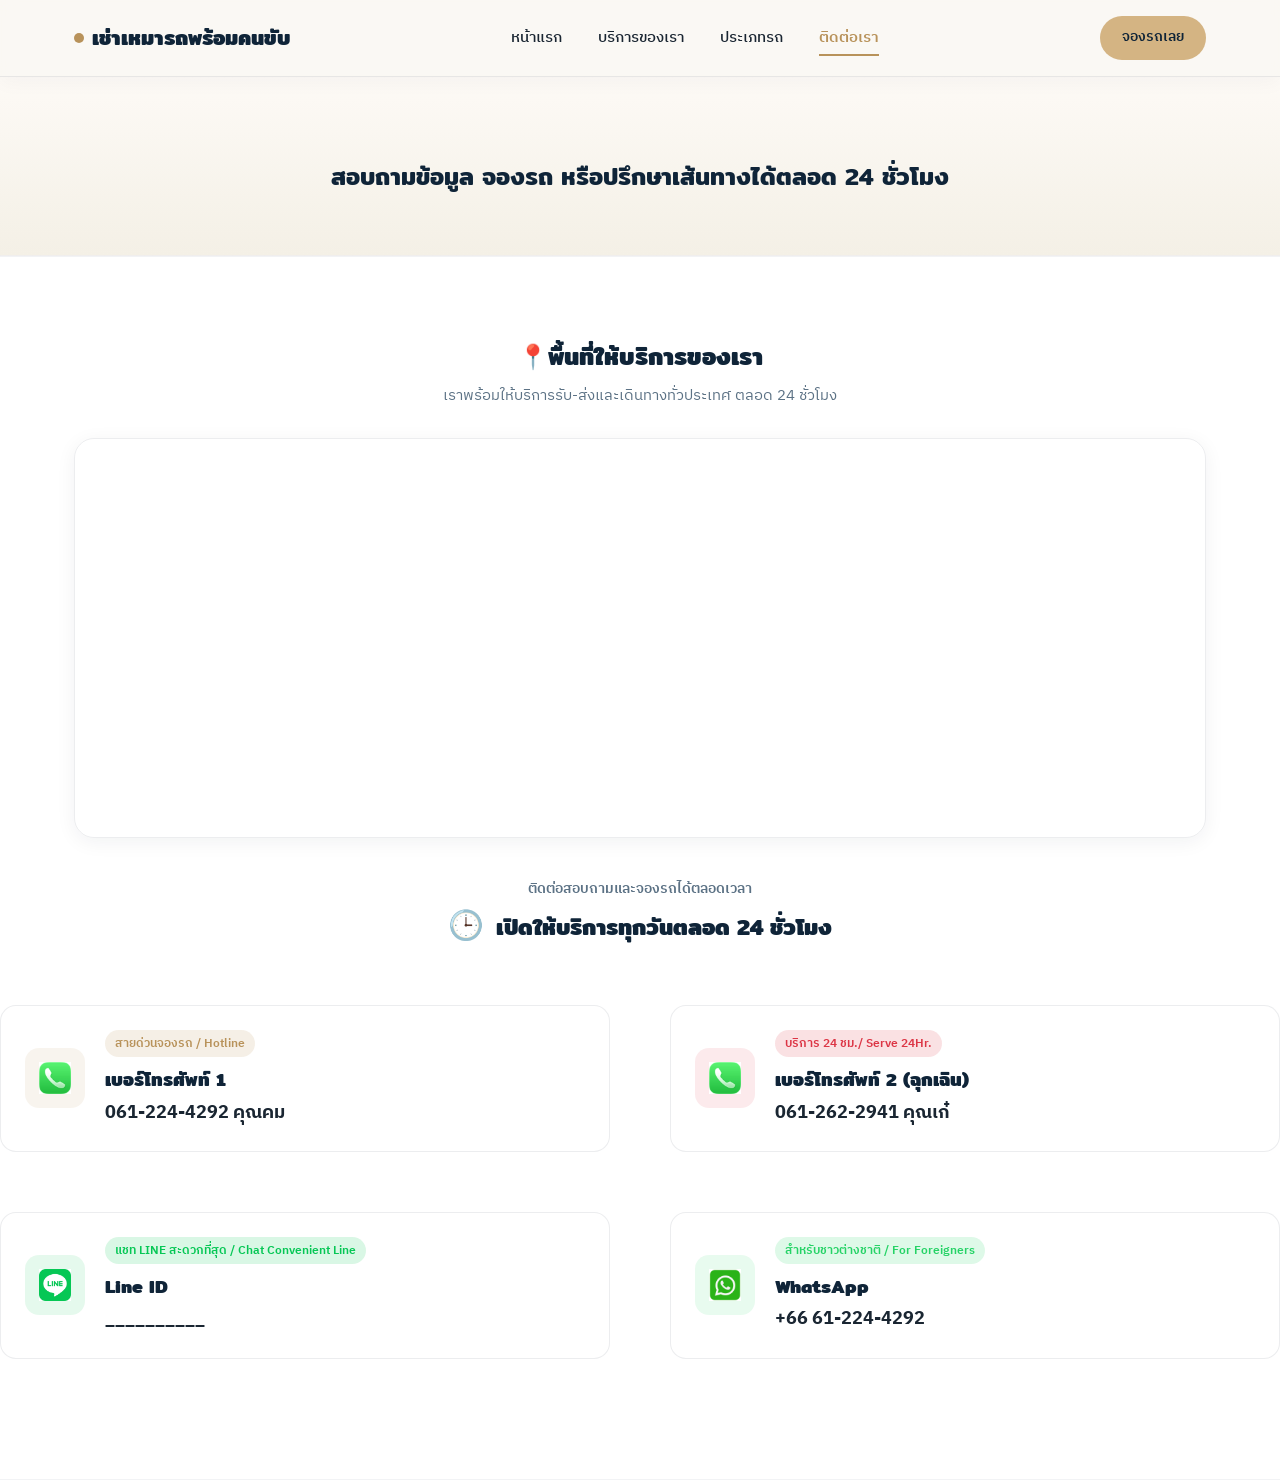
==== commit 65067bb4: "Add files via upload" ====
--- a/contact.html
+++ b/contact.html
@@ -24,7 +24,7 @@
           <a href="index.html">หน้าแรก</a>
           <a href="services.html">บริการของเรา</a>
           <a href="vehicles.html">ประเภทรถ</a>
-          <a href="contact.html">ติดต่อเรา</a>
+          <a href="contact.html" class="active">ติดต่อเรา</a>
         </nav>
 
         <div style="display: flex; align-items: center; gap: 10px">
@@ -69,7 +69,6 @@
         margin: 0 auto;
       "
     >
-
       <strong style="color: var(--navy); font-weight: 600"
         >สอบถามข้อมูล จองรถ หรือปรึกษาเส้นทางได้ตลอด 24 ชั่วโมง</strong
       >
@@ -110,7 +109,7 @@
         "
       >
         <iframe
-          src="https://www.google.com/maps/embed?pb=!1m18!1m12!1m3!1d3875.564756858169!2d100.5018!3d13.7563!2m3!1f0!2f0!3f0!3m2!1i1024!2i768!4f13.1!3m3!1m2!1s0x0%3A0x0!2zMTPCsDQ1JzIyLjciTiAxMDDCsDMwJzA2LjUiRQ!5e0!3m2!1sth!2sth!4v1620000000000!5m2!1sth!2sth"
+          src="https://www.google.com/maps/embed?pb=!1m18!1m12!1m3!1d47238.96095564414!2d100.79774600431318!3d13.717401425010095!2m3!1f0!2f0!3f0!3m2!1i1024!2i768!4f13.1!3m3!1m2!1s0x311d6900651e7d6b%3A0xaabad978b146fef7!2z4Lir4Lih4Li54LmI4Lia4LmJ4Liy4LiZ4Lie4Lik4LiB4Lip4Liy4Lin4Li04Lil4Lil4LmMIDExMA!5e1!3m2!1sth!2sth!4v1785225639687!5m2!1sth!2sth"
           width="100%"
           height="100%"
           style="border: 0"
@@ -163,9 +162,9 @@
           />
         </div>
         <div class="pro-contact-info">
-          <span class="pro-badge">สายด่วนจองรถ</span>
+          <span class="pro-badge">สายด่วนจองรถ / Hotline </span>
           <h3>เบอร์โทรศัพท์ 1</h3>
-          <p>061-224-4292</p>
+          <p>061-224-4292 คุณคม</p>
         </div>
       </a>
 
@@ -179,14 +178,16 @@
           />
         </div>
         <div class="pro-contact-info">
-          <span class="pro-badge badge-emergency">บริการ 24 ชม.</span>
+          <span class="pro-badge badge-emergency"
+            >บริการ 24 ชม./ Serve 24Hr.</span
+          >
           <h3>เบอร์โทรศัพท์ 2 (ฉุกเฉิน)</h3>
-          <p>097-115-5277</p>
+          <p>061-262-2941 คุณเก๋</p>
         </div>
       </a>
 
       <!-- Line ID -->
-      <a href="https://line.me/ti/p/kom0612244292" class="pro-contact-card">
+      <a href="https://lin.ee/To2L3Rk" class="pro-contact-card">
         <div class="pro-icon-box line-icon">
           <img
             src="line.png"
@@ -195,9 +196,11 @@
           />
         </div>
         <div class="pro-contact-info">
-          <span class="pro-badge badge-line">แชท LINE สะดวกที่สุด</span>
+          <span class="pro-badge badge-line"
+            >แชท LINE สะดวกที่สุด / Chat Convenient Line</span
+          >
           <h3>Line ID</h3>
-          <p>kom0612244292</p>
+          <p>__________</p>
         </div>
       </a>
 
@@ -211,7 +214,9 @@
           />
         </div>
         <div class="pro-contact-info">
-          <span class="pro-badge badge-wa">สำหรับชาวต่างชาติ</span>
+          <span class="pro-badge badge-wa"
+            >สำหรับชาวต่างชาติ / For Foreigners</span
+          >
           <h3>WhatsApp</h3>
           <p>+66 61-224-4292</p>
         </div>
--- a/style.css
+++ b/style.css
@@ -125,6 +125,17 @@
 }
 .nav-links a:hover {
   color: var(--brass);
+}
+
+/* ลูกเล่นสถานะเมนูหน้าปัจจุบัน (Active State) */
+.nav-links a.active {
+  color: var(--brass); /* เปลี่ยนสีตัวหนังสือเป็นสีทองเหลือง */
+  font-weight: 600; /* เพิ่มความหนาของตัวหนังสือเล็กน้อยให้เด่นขึ้น */
+}
+
+/* ทำให้เส้นสีทองใต้เมนูโชว์ค้างไว้ทันทีเมื่ออยู่หน้านั้นๆ */
+.nav-links a.active::after {
+  width: 100%;
 }
 
 .nav-cta {
@@ -1195,98 +1206,84 @@
   }
 }
 
-/* ===== 9. ความประทับใจของลูกค้า (Testimonials) ===== */
-.testimonials {
-  padding: 90px 0;
+.moments-grid {
+  display: grid;
+  grid-template-columns: repeat(
+    3,
+    1fr
+  ); /* เปลี่ยนจาก 4 เป็น 3 เพื่อให้เรียงแถวละ 3 รูปพอดี */
+  gap: 20px;
+}
+
+.moment-card {
+  position: relative;
+  height: 260px;
+  border-radius: 16px;
+  overflow: hidden;
+  border: 1px solid rgba(15, 36, 56, 0.08);
+  box-shadow: 0 4px 15px rgba(0, 0, 0, 0.04);
   background: var(--white);
-  border-top: 1px solid rgba(15, 36, 56, 0.05);
-}
-
-.testimonial-grid {
-  display: grid;
-  grid-template-columns: repeat(3, 1fr);
-  gap: 30px;
-}
-
-.testimonial-card {
-  background: var(--cream);
-  padding: 35px 30px;
-  border-radius: 20px;
-  border: 1px solid rgba(15, 36, 56, 0.05);
-  transition:
-    transform 0.3s ease,
-    box-shadow 0.3s ease,
-    border-color 0.3s ease;
-}
-
-.testimonial-card:hover {
-  transform: translateY(-6px);
-  box-shadow: 0 15px 35px rgba(15, 36, 56, 0.06);
-  border-color: rgba(184, 146, 90, 0.4);
-}
-
-/* สีดาวรีวิว */
-.stars {
-  color: var(--brass);
-  font-size: 1.2rem;
-  margin-bottom: 16px;
-  letter-spacing: 2px;
-}
-
-/* ข้อความรีวิว */
-.review-text {
-  font-size: 0.98rem;
-  color: var(--slate);
-  line-height: 1.7;
-  margin-bottom: 24px;
-  font-style: italic;
-}
-
-/* ข้อมูลลูกค้าด้านล่าง */
-.customer-info {
-  display: flex;
-  align-items: center;
-  gap: 15px;
-  border-top: 1px solid rgba(15, 36, 56, 0.06);
-  padding-top: 20px;
-}
-
-/* ไอคอนตัวย่อชื่อลูกค้า */
-.customer-avatar {
-  width: 45px;
-  height: 45px;
-  border-radius: 50%;
-  background: linear-gradient(135deg, var(--brass-light), var(--brass));
+}
+
+.moment-card img {
+  width: 100%;
+  height: 100%;
+  object-fit: cover;
+  transition: transform 0.5s ease;
+}
+
+.moment-card:hover img {
+  transform: scale(1.08); /* ซูมรูปเบาๆ เมื่อเอาเมาส์ชี้ */
+}
+
+/* แถบข้อความอธิบายใต้รูปตอน Hover */
+.moment-overlay {
+  position: absolute;
+  bottom: 0;
+  left: 0;
+  width: 100%;
+  padding: 15px 12px;
+  background: linear-gradient(
+    0deg,
+    rgba(15, 36, 56, 0.85) 0%,
+    transparent 100%
+  );
   color: var(--white);
-  display: flex;
-  align-items: center;
-  justify-content: center;
-  font-family: var(--font-display);
-  font-weight: 600;
-  font-size: 1.1rem;
-}
-
-.customer-name {
-  color: var(--navy);
-  font-weight: 600;
-  font-size: 0.95rem;
-  margin-bottom: 2px;
-}
-
-.customer-role {
-  color: var(--slate);
-  font-size: 0.82rem;
-}
-
-/* รองรับมือถือและแท็บเล็ต */
-@media (max-width: 900px) {
-  .testimonial-grid {
+  font-size: 0.9rem;
+  font-weight: 500;
+  text-align: center;
+  opacity: 0;
+  transition: opacity 0.3s ease;
+}
+
+.moment-card:hover .moment-overlay {
+  opacity: 1;
+}
+
+/* ซ่อนรูปที่ 5-9 ไว้ก่อน */
+.hidden-moment {
+  display: none;
+}
+
+/* ปรับการแสดงผลบนแท็บเล็ต (เหลือแถวละ 3 รูป) */
+@media (max-width: 1024px) {
+  .moments-grid {
+    grid-template-columns: repeat(3, 1fr);
+  }
+}
+
+/* ปรับการแสดงผลบนมือถือ (เหลือแถวละ 2 รูป) */
+@media (max-width: 600px) {
+  .moments-grid {
     grid-template-columns: repeat(2, 1fr);
-  }
-}
-
-@media (max-width: 768px) {
-  .testimonial-grid {
-    grid-template-columns: 1fr;
-  }
-}
+    gap: 12px;
+  }
+  .moment-card {
+    height: 180px;
+  }
+  .moment-overlay {
+    opacity: 1; /* บนมือถือไม่มี Hover เลยเปิดข้อความโชว์ไว้ตลอด */
+    font-size: 0.75rem;
+    padding: 8px 6px;
+  }
+}
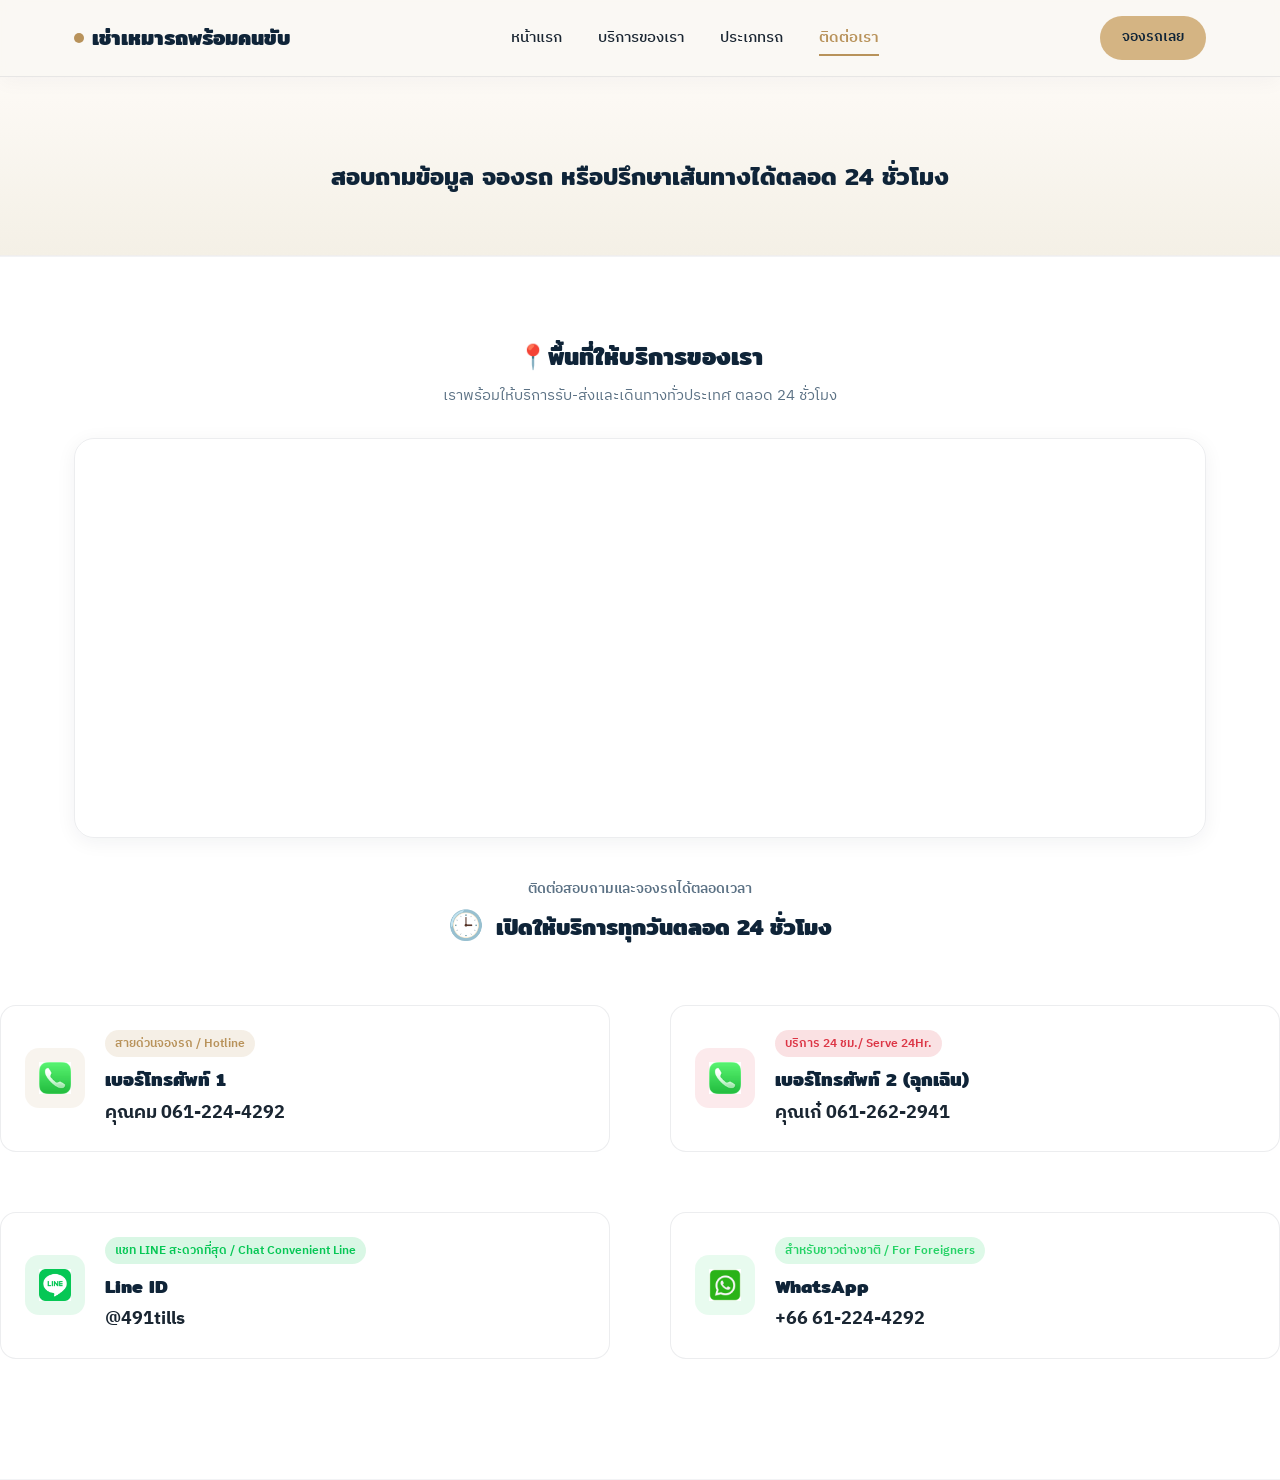
==== commit 753473a0: "Add files via upload" ====
--- a/contact.html
+++ b/contact.html
@@ -164,7 +164,7 @@
         <div class="pro-contact-info">
           <span class="pro-badge">สายด่วนจองรถ / Hotline </span>
           <h3>เบอร์โทรศัพท์ 1</h3>
-          <p>061-224-4292 คุณคม</p>
+          <p>คุณคม 061-224-4292</p>
         </div>
       </a>
 
@@ -182,7 +182,7 @@
             >บริการ 24 ชม./ Serve 24Hr.</span
           >
           <h3>เบอร์โทรศัพท์ 2 (ฉุกเฉิน)</h3>
-          <p>061-262-2941 คุณเก๋</p>
+          <p>คุณเก๋ 061-262-2941</p>
         </div>
       </a>
 
@@ -200,7 +200,7 @@
             >แชท LINE สะดวกที่สุด / Chat Convenient Line</span
           >
           <h3>Line ID</h3>
-          <p>__________</p>
+          <p>@491tills</p>
         </div>
       </a>
 
